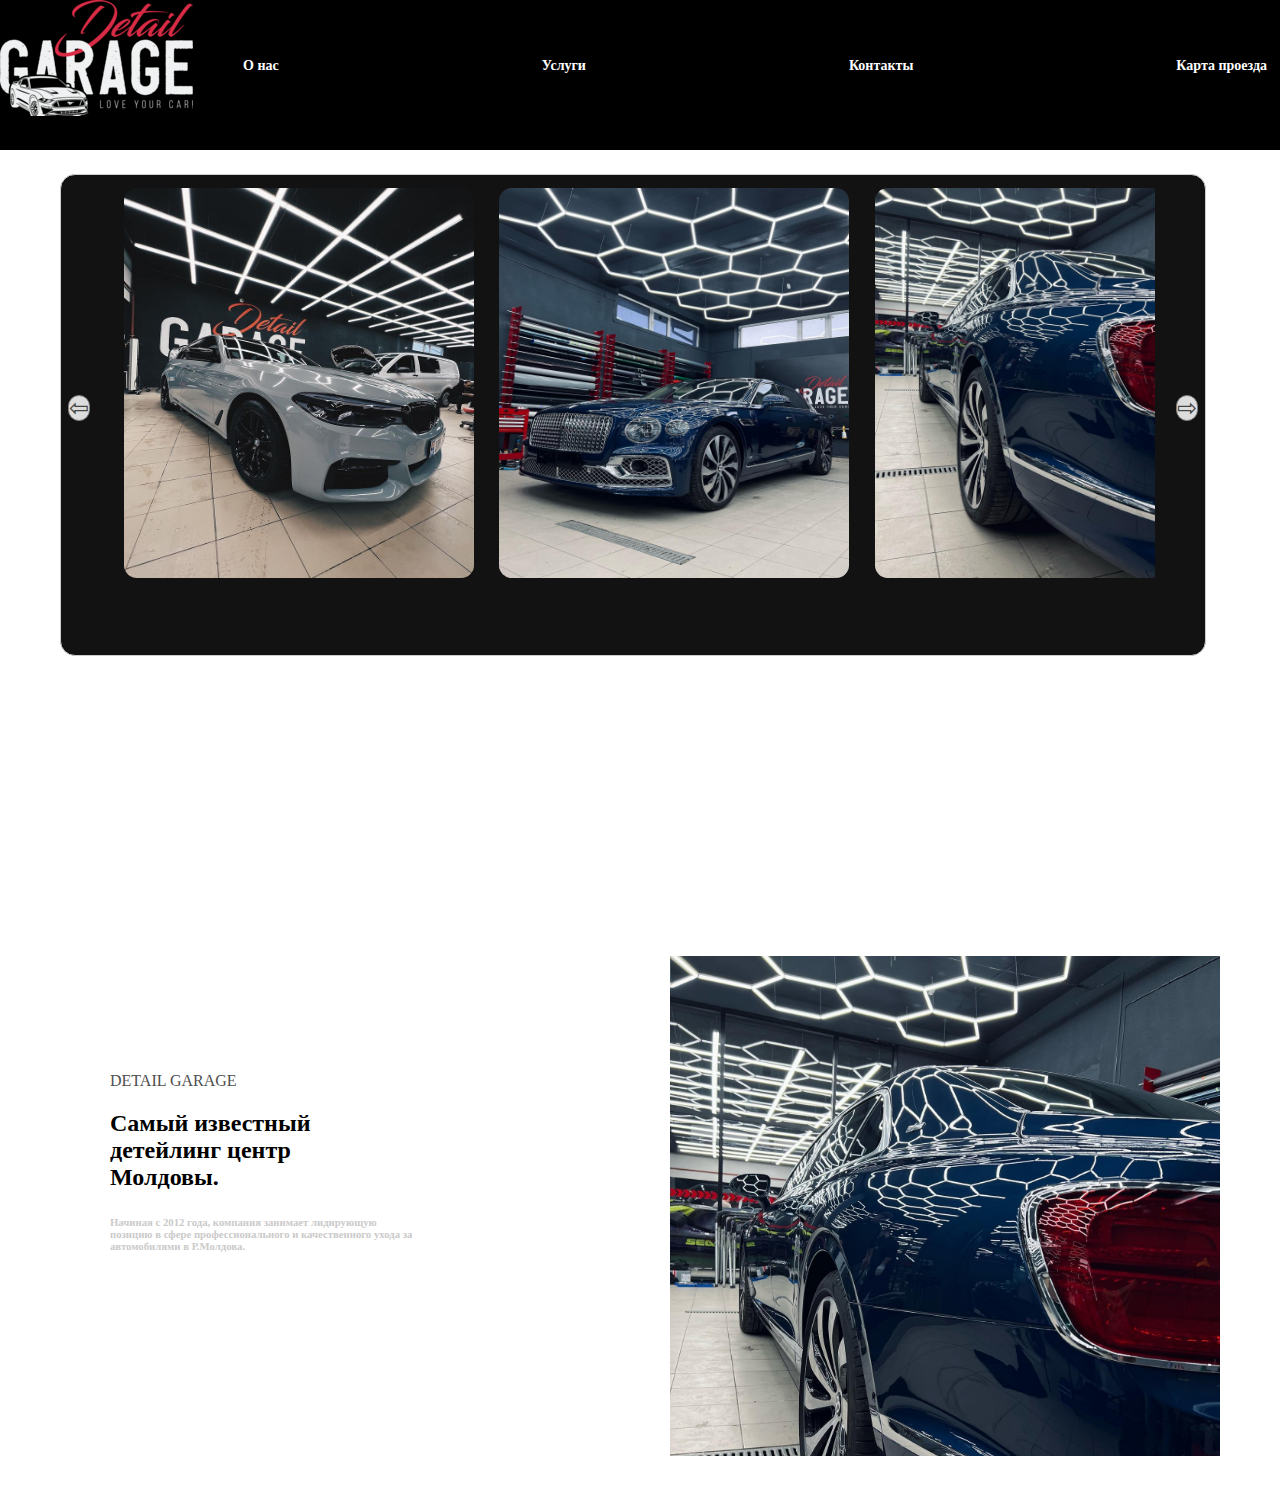
==== index.html @ 9db56d52 "first commit" ====
<!DOCTYPE html>
<html>
<head>
    <meta charset="utf-8" />
    <meta name="description" content=“Десятая_лабораторная“ />
    <meta name="keywords" content=“HTML“ />
    <meta name="author" content=“Саруханян_Тигран_Артурович“ />
    <link rel="shortcut icon" href="Images/im3.png">
    <link href="CSS/style.css" rel="stylesheet" type="text/css">
    <script src="JS/JS.js"> </script>
    <title>Detail GARAGE</title>
</head>
<body onload="mesaj();">


    <div class="meniu">
        <div class="imageBox" style="color: red;"> <a href="index.html"> <img src="Images/logo.png"> </a> </div>

        <ul>
            <li style="color: red;"> <a href="HTML/produs.html"> О нас</a> </li>
            <li class="btn"> <a href="HTML/client.html">Услуги</a> </li>
            <li class="btn"> <a href="HTML/contacts.html"> Контакты </a></li>
            <li class="btn"> <a target="_blank" href="HTML/map.html">Карта проезда</a></li>
        </ul>
    </div>
    <div class="video"> <video autoplay muted> <source src="Video/Обклейка x5 2019 защитной пленкой.mp4"> </video> </div>

    <div class="container">

 
        <div id="carousel" class="carousel">
            <button class="arrow prev">⇦</button>
            <div class="gallery">
              <ul>
                <li><img src="./Images/1.jpeg"></li>
                <li><img src="./Images/2.jpeg"></li>
                <li><img src="./Images/3.jpeg"></li>
                <li><img src="./Images/10.jpeg"></li>
                <li><img src="./Images/5.jpeg"></li>
                <li><img src="./Images/6.jpeg"></li>
                <li><img src="./Images/7.jpeg"></li>
                <li><img src="./Images/8.jpeg"></li>
                <li><img src="./Images/21.jpeg"></li>
              </ul>
            </div>
            <button class="arrow next">⇨</button>
        </div>
        <div class="left"> 
            
            <p style="size: inherit;color: rgb(78, 78, 78);">DETAIL GARAGE </p>
            <h2>Самый известный<br>детейлинг центр<br>Молдовы. </h2>
            
            <h6 style="color: rgb(203, 202, 202);"> Начиная с 2012 года, компания занимает лидирующую<br> позицию в сфере профессионального и качественного ухода за<br>автомобилями в Р.Молдова.</h6>

        </div>

        <div class="right"> </div>
     
        
          
    </div>


</body>
<script>
    /* этот код помечает картинки, для удобства разработки */
    let i = 1;
    for(let li of carousel.querySelectorAll('li')) {
      li.style.position = 'relative';
      li.insertAdjacentHTML('beforeend', `<span style="position:absolute;left:0;top:0">${i}</span>`);
      i++;
    }

    /* конфигурация */
    let width = 390; // ширина картинки
    let count = 3; // видимое количество изображений

    let list = carousel.querySelector('ul');
    let listElems = carousel.querySelectorAll('li');

    let position = 0; // положение ленты прокрутки

    carousel.querySelector('.prev').onclick = function() {
      // сдвиг влево
      position += width * count;
      // последнее передвижение влево может быть не на 3, а на 2 или 1 элемент
      position = Math.min(position, 0)
      list.style.marginLeft = position + 'px';
    };

    carousel.querySelector('.next').onclick = function() {
      // сдвиг вправо
      position -= width * count;
      // последнее передвижение вправо может быть не на 3, а на 2 или 1 элемент
      position = Math.max(position, -width * (listElems.length - count));
      list.style.marginLeft = position + 'px';
    };
  </script>
</html>
---- CSS/style.css ----
@charset "utf-8";

html, body {
        margin:0px;
        padding:0px; 
}



.meniu{
        margin-bottom: 0px;
        width: 100%; 
        height: 150px; 
        background-position: top;
        position: fixed;
        background: #000000; 	
        z-index: 9999;

}

.imageBox{
        float: left;
        margin-right: 10px;
}
.meniu ul{

        display: flex;
        justify-content:space-between;
        width: 80%;
        font-size: large;
        margin-top: 50px;
}
.meniu ul li{
        list-style: none;
        font: bold 14px/30px Georgia, serif; 

}

.meniu ul li a{
        
        text-decoration: none; 
        /* display: block;  */
        /* padding: 0px 5vw 2v;  */
        color: #FFFFFF; 
        vertical-align: middle;	
}

.container{
        max-width: 1200px;
        margin: 0 auto;
        padding: 20px; 
        box-sizing: border-box;
        /* border: solid; */
        height: 150vh;
}

.video{
        
        width: 100%;
        height: 100%;  
}
.video video{
        width: 100%;

}
.left{
        float: left;
        padding-top: 200px;
        padding-left: 50px; 
        margin-top: 200px;
        

}

.right{
        float: right;
        margin-top: 300px;
        width: 550px;
        height: 500px;
        background-image: url('../Images/3.jpeg');
        background-size: cover;
    }

.left2{
        width: 40%;
        float: left;
        padding-top: 30px;
        padding-left: 50px; 
        margin-top: 200px;
        

}

.right2{
        width: 40%;
        float: right;
        margin-top: 70px;
        margin-right: 30px;
        width: 550px;
        height: 500px;
        background-image: url('../Images/7.jpeg');
        background-size: cover;
    }

.body2{
        background-image: url('../Images/1.jpeg');
        background-size: cover;
        
}
.meniu ul li:hover{
        color: red;
}

a:hover{
        color: red;
}













table.форма {
        width: 30%;
        border-color: rgb(225, 57, 57) ;
        background-color: #000000;
        }


fieldset{
        border-color: rgb(217, 76, 76) ;
        }


legend  {
        text-align: center;
        color: rgb(217, 76, 76);
        text-shadow: -2px -1px 2px rgb(109, 107, 107)
        }


input   {
        background-color: rgb(205, 205, 205);
        }


/*определяем стили для подсветки*/
input:invalid {
        border: 2px solid red;
        }

        a.telephone-link {
                color: red(255, 0, 0); /* Цвет ссылки */
                text-decoration: none; /* Убираем подчеркивание */
            }
        
            a.telephone-link:hover {
                text-decoration: underline; /* Подчеркивание при наведении */
            }



input.buton {
        background-color:rgb(44, 44, 44); 
        color: red;
        }


p       {
        color: rgb(255, 255, 255);
        }
.form{
        padding-left: 30px;
}


.body3{
        width: 100%;
        height: 600px;
        background-image: url('../Images/10.jpeg');
        background-size: cover;
        
}

.contact{
        margin-left: 30px;
        width: 350px;
        background-color: black;
        color: rgb(217, 76, 76);

}

.h3{
        color: white;
}

 











            
        


        


      
      .carousel {
        position: relative;
        width: 90%;
        padding: 0px 50px;
        border: 1px solid #CCC;
        border-radius: 15px;
        background: #131212;
      }
      
      .carousel img {
        width: 350px;
        height: 390px;
        /* делаем этот элемент блочным, чтобы убрать лишнее пространство вокруг картинок */
        display: block;
        border-radius: 1vw;
      }
      
      .arrow {
        position: absolute;
        top: 220px;
        padding: 0;
        background: #ddd;
        border-radius: 15px;
        border: 1px solid gray;
        font-size: 24px;
        line-height: 24px;
        color: #444;
        display: block;
      }
      
      .arrow:focus {
        outline: none;
      }
      
      .arrow:hover {
        background: #ccc;
        cursor: pointer;
      }
      
      .prev {
        left: 7px;
      }
      
      .next {
        right: 7px;
      }
      
      .gallery {
        width: 100%;
        overflow: hidden;
      }
      
      .gallery ul {
        height: 480px;
        width: 9999px;
        margin: 0;
        padding: 0;
        list-style: none;
        transition: margin-left 250ms;
        /* удаляем пустое пространство между элементами li, у которых установлен inline-block */
        /* http://davidwalsh.name/remove-whitespace-inline-block */
        font-size: 0;
      }
      
      .gallery li {
        display: inline-block;
        margin: 1vw;
}
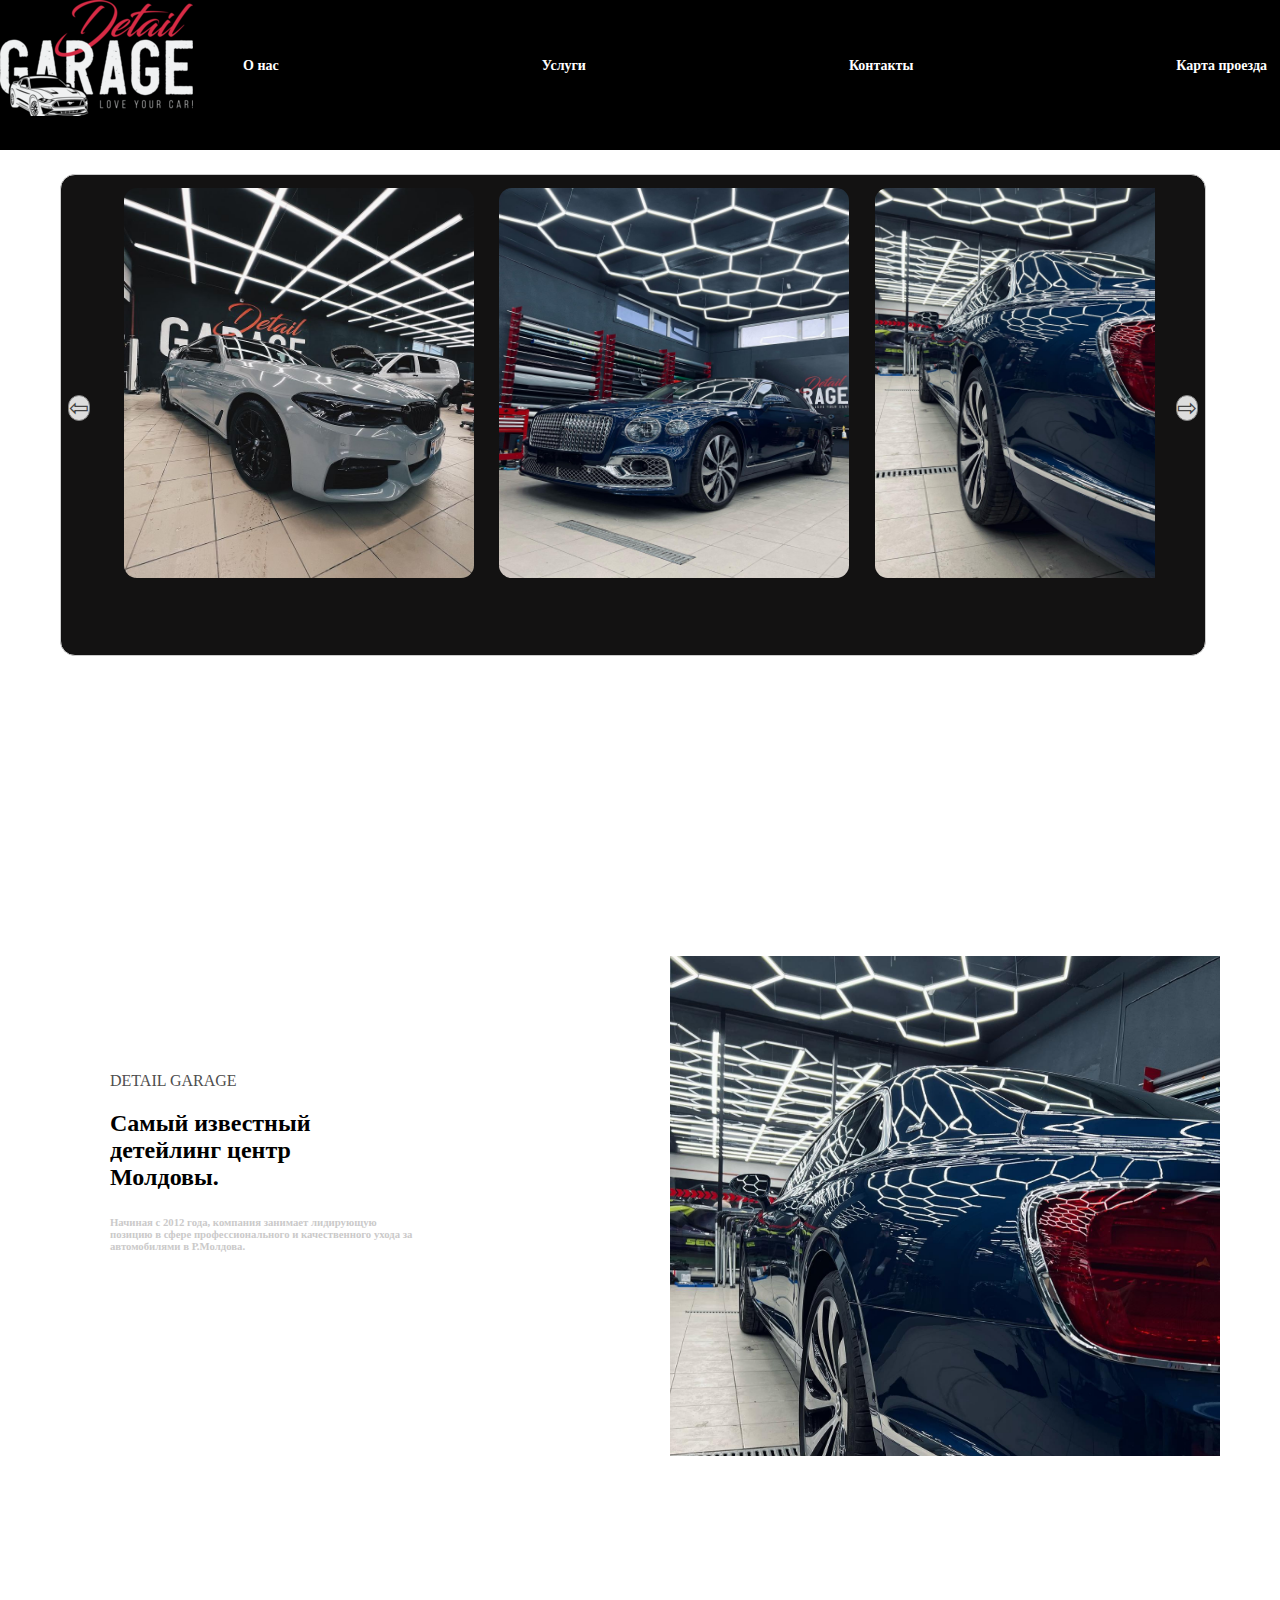
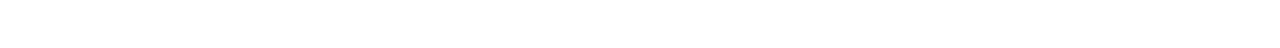
==== commit 85bbfddd: "a" ====
--- a/index.html
+++ b/index.html
@@ -2,7 +2,7 @@
 <html>
 <head>
     <meta charset="utf-8" />
-    <meta name="description" content=“Десятая_лабораторная“ />
+    <meta name="description" content=“Дипломная_работа“ />
     <meta name="keywords" content=“HTML“ />
     <meta name="author" content=“Саруханян_Тигран_Артурович“ />
     <link rel="shortcut icon" href="Images/im3.png">
@@ -53,12 +53,12 @@
             <h6 style="color: rgb(203, 202, 202);"> Начиная с 2012 года, компания занимает лидирующую<br> позицию в сфере профессионального и качественного ухода за<br>автомобилями в Р.Молдова.</h6>
 
         </div>
-
         <div class="right"> </div>
      
         
           
     </div>
+    <br><br><br><br><br><br><br><br>
 
 
 </body>
--- a/CSS/style.css
+++ b/CSS/style.css
@@ -54,6 +54,10 @@
         height: 150vh;
 }
 
+
+
+
+
 .video{
         
         width: 100%;
@@ -186,6 +190,7 @@
         height: 600px;
         background-image: url('../Images/10.jpeg');
         background-size: cover;
+        background-repeat: no-repeat;
         
 }
 
